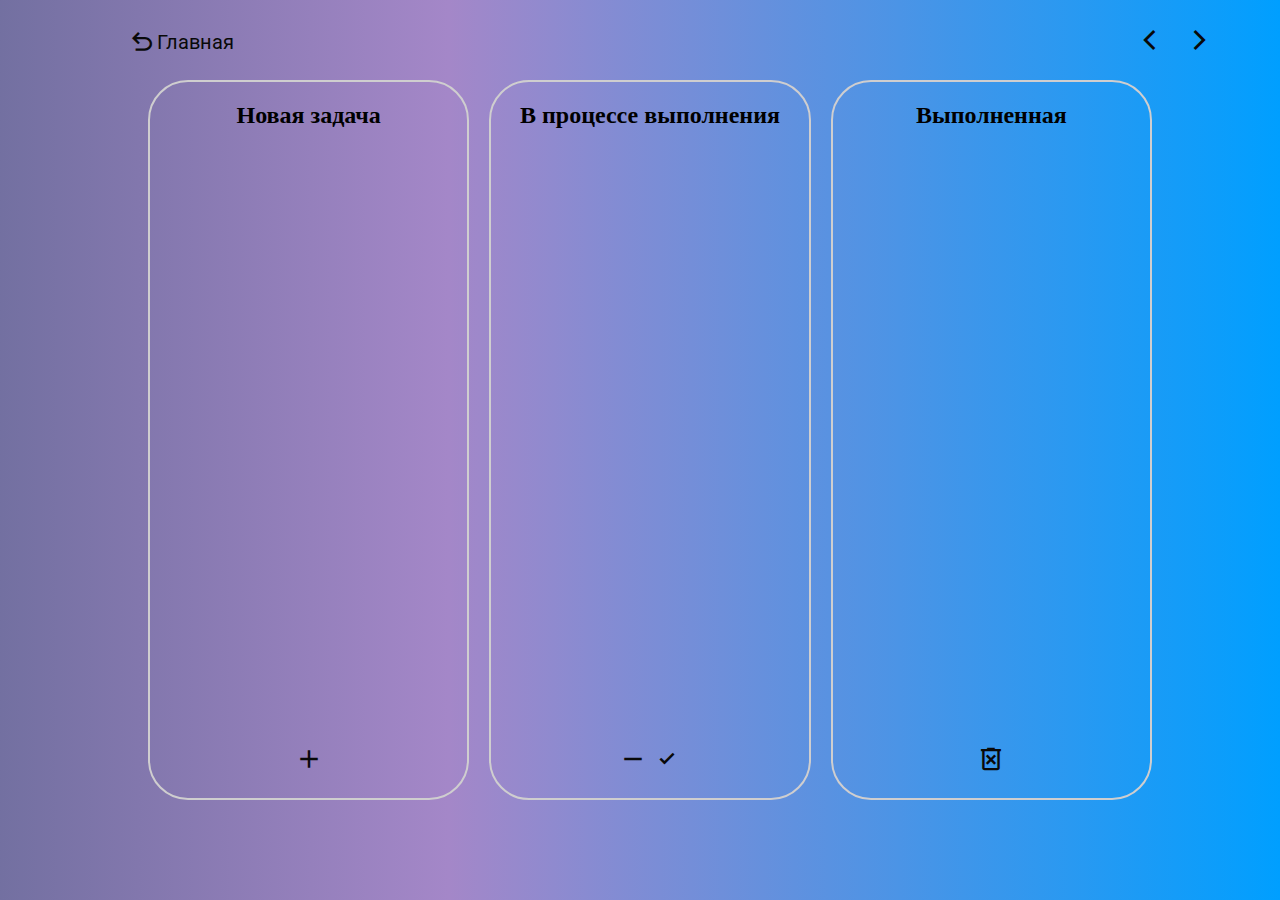
==== tasks.html @ 2cccac63 "Новая страница "Задачи", оформлен макет страницы, добавлен функционал в виде кнопки "Главная", кнопк" ====
<!DOCTYPE html>
<html lang="en">
<head>
    <meta charset="UTF-8" />
    <meta name="viewport" content="width=device-width, initial-scale=1.0" />
    <title>Document</title>
    <link rel="stylesheet" href="styles/tasks.css" />
    <link rel="stylesheet" href="https://fonts.googleapis.com/css2?family=Material+Symbols+Outlined:opsz,wght,FILL,GRAD@24,400,0,0" />
    <link rel="stylesheet" href="https://fonts.googleapis.com/css2?family=Material+Symbols+Outlined:opsz,wght,FILL,GRAD@24,400,0,0" />
    <link rel="stylesheet" href="https://fonts.googleapis.com/css2?family=Material+Symbols+Outlined:opsz,wght,FILL,GRAD@24,400,0,0" />
    <link rel="stylesheet" href="https://fonts.googleapis.com/css2?family=Material+Symbols+Outlined:opsz,wght,FILL,GRAD@24,400,0,0" />
    <link rel="stylesheet" href="https://fonts.googleapis.com/css2?family=Material+Symbols+Outlined:opsz,wght,FILL,GRAD@24,400,0,0" />
    <link rel="stylesheet" href="https://fonts.googleapis.com/css2?family=Material+Symbols+Outlined:opsz,wght,FILL,GRAD@20,400,0,0" />
</head>
<body>
    <div class="options">
        <a href="index.html" class="backHome">
            <span class="material-symbols-outlined">
                undo
                </span> <span class="btn-back">Главная</span>
            </a>
        <!-- <div class="changes">
            <button href="#" class="firstbtn">Новая заметка</button>
            <button href="#" class="secondbtn">Удалить заметку</button>
        </div> -->
        <div class="moves">
            <a href="#" class="back">
                <span class="material-symbols-outlined">chevron_left</span>
            </a>
            <a href="#" class="next">
                <span class="material-symbols-outlined">chevron_right</span>
            </a>
        </div>
    </div>

    <div class="container">
        <div class="column">
            <h2>Новая задача</h2>
            <a href="#"><span class="material-symbols-outlined">
                add 
                </span></a>
        </div>
        <div class="column">
            <h2>В процессе выполнения</h2>
            <div class="mid-button">
            <a href="#"><span class="material-symbols-outlined">
                remove
                </span></a>
                <a href="#"><span class="material-symbols-outlined">
                    check_small
                    </span></a>
            </div>
        </div>
        <div class="column">
            <h2>Выполненная</h2>
            <a href="#"><span class="material-symbols-outlined">
                delete_forever
                </span></a>
        </div>
</body>
</html>
---- styles/tasks.css ----
@import url("https://fonts.googleapis.com/css2?family=Roboto:ital,wght@0,100;0,300;0,400;0,500;0,700;0,900;1,100;1,300;1,400;1,500;1,700;1,900&display=swap");

* {
  box-sizing: border-box;
  margin: 0;
  padding: 0;
}

body {
  display: flex;
  flex-direction: column;
  align-items: center;
  height: 100vh;
  background: rgb(2, 0, 36);
  background: linear-gradient(
    90deg,
    rgba(106, 103, 155, 0.942) 0%,
    rgba(164, 135, 200, 1) 35%,
    rgba(0, 159, 255, 1) 100%
  );
}

.options {
  display: grid;
  grid-template-columns: repeat(2,1fr);
  align-items: center;
  width: 100%;
  padding: 20px;
  position: absolute;
  top: 0;
}

.options .backHome  {
  display: flex;
  justify-content: center;
  align-items: center;
  color: #090909;
}

.backHome {
  display: flex;
  justify-content: center;
  align-items: center;
  position: relative; /* Устанавливает позиционирование относительно родительского элемента */
  left: 100px;
  text-decoration: none;
  width: 120px;
  border-radius: 30px;
}

.backHome .material-symbols-outlined {
  font-size: 30px;
  color: #090909;
}

.btn-back {
  font-family: "Roboto", sans-serif;
  font-weight: 400;
  font-size: 20px;
}

/* .changes {
  display: flex;
  gap: 10px;
  justify-content: center;
} */

.firstbtn,
.secondbtn {
  display: flex;
  justify-content: center;
  align-items: center;
  width: 120px;
  height: 40px;
  border-radius: 20px;
  background: none;
  color: #090909;
  font-family: "Roboto", sans-serif;
  font-weight: 500;
}

.moves {
  display: flex;
  justify-content: space-between;
  gap: 10px;
  margin-right: 40px;
  justify-content: end;
}

.moves .material-symbols-outlined {
  font-size: 40px;
  color: #090909;
}

.container {
  display: grid;
  justify-content: center;
  align-self: center;
  width: 80%;
  height: 80vh;
  margin-top: 80px;
  grid-template-columns: repeat(3, 1fr);
}

.column {
  display: flex;
  flex-direction: column;
  background: none;
  margin-left: 20px;
  border: 2px solid #cfcecf;
  border-radius: 40px;
  align-items: center;
  padding: 20px;
}

.column h2 {
  margin-bottom: 10px;
  flex-grow: 1;
}

.column .material-symbols-outlined {
  color: #090909;
  font-size: 30px;
}

.column .material-symbols-outlined:hover {
  color: #cfcecf;
}
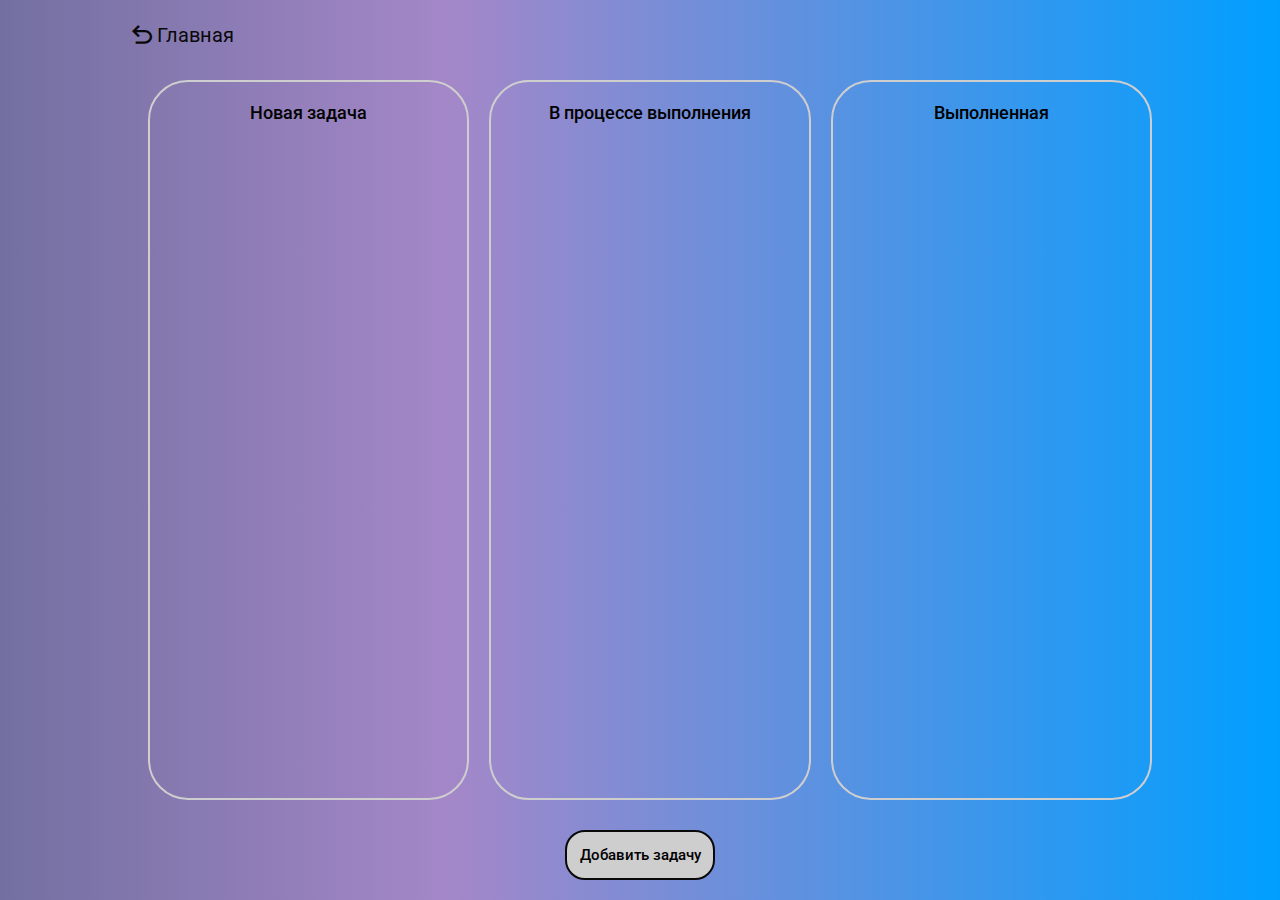
==== commit 552974d3: "Добавлен файл "script.js". Прописан функционал, адаптирован дизайн элементов страницы" ====
--- a/tasks.html
+++ b/tasks.html
@@ -1,61 +1,76 @@
 <!DOCTYPE html>
 <html lang="en">
-<head>
+  <head>
     <meta charset="UTF-8" />
     <meta name="viewport" content="width=device-width, initial-scale=1.0" />
     <title>Document</title>
     <link rel="stylesheet" href="styles/tasks.css" />
-    <link rel="stylesheet" href="https://fonts.googleapis.com/css2?family=Material+Symbols+Outlined:opsz,wght,FILL,GRAD@24,400,0,0" />
-    <link rel="stylesheet" href="https://fonts.googleapis.com/css2?family=Material+Symbols+Outlined:opsz,wght,FILL,GRAD@24,400,0,0" />
-    <link rel="stylesheet" href="https://fonts.googleapis.com/css2?family=Material+Symbols+Outlined:opsz,wght,FILL,GRAD@24,400,0,0" />
-    <link rel="stylesheet" href="https://fonts.googleapis.com/css2?family=Material+Symbols+Outlined:opsz,wght,FILL,GRAD@24,400,0,0" />
-    <link rel="stylesheet" href="https://fonts.googleapis.com/css2?family=Material+Symbols+Outlined:opsz,wght,FILL,GRAD@24,400,0,0" />
-    <link rel="stylesheet" href="https://fonts.googleapis.com/css2?family=Material+Symbols+Outlined:opsz,wght,FILL,GRAD@20,400,0,0" />
-</head>
-<body>
+    <link rel="icon" href="img/logo.png" type="image/x-icon">
+   
+    <link
+      rel="stylesheet"
+      href="https://fonts.googleapis.com/css2?family=Material+Symbols+Outlined:opsz,wght,FILL,GRAD@24,400,0,0"
+    />
+    <link
+      rel="stylesheet"
+      href="https://fonts.googleapis.com/css2?family=Material+Symbols+Outlined:opsz,wght,FILL,GRAD@24,400,0,0"
+    />
+    <link
+      rel="stylesheet"
+      href="https://fonts.googleapis.com/css2?family=Material+Symbols+Outlined:opsz,wght,FILL,GRAD@24,400,0,0"
+    />
+    <link
+      rel="stylesheet"
+      href="https://fonts.googleapis.com/css2?family=Material+Symbols+Outlined:opsz,wght,FILL,GRAD@24,400,0,0"
+    />
+    <link
+      rel="stylesheet"
+      href="https://fonts.googleapis.com/css2?family=Material+Symbols+Outlined:opsz,wght,FILL,GRAD@24,400,0,0"
+    />
+    <link
+      rel="stylesheet"
+      href="https://fonts.googleapis.com/css2?family=Material+Symbols+Outlined:opsz,wght,FILL,GRAD@20,400,0,0"
+    />
+  </head>
+  <body>
     <div class="options">
-        <a href="index.html" class="backHome">
-            <span class="material-symbols-outlined">
-                undo
-                </span> <span class="btn-back">Главная</span>
-            </a>
-        <!-- <div class="changes">
+      <a href="index.html" class="backHome">
+        <span class="material-symbols-outlined"> undo </span>
+        <span class="btn-back">Главная</span>
+      </a>
+      <!-- <div class="changes">
             <button href="#" class="firstbtn">Новая заметка</button>
             <button href="#" class="secondbtn">Удалить заметку</button>
         </div> -->
-        <div class="moves">
-            <a href="#" class="back">
-                <span class="material-symbols-outlined">chevron_left</span>
-            </a>
-            <a href="#" class="next">
-                <span class="material-symbols-outlined">chevron_right</span>
-            </a>
-        </div>
+      <!-- <div class="moves">
+        <a href="#" class="back">
+          <span class="material-symbols-outlined">chevron_left</span>
+        </a>
+        <a href="#" class="next">
+          <span class="material-symbols-outlined">chevron_right</span>
+        </a>
+      </div> -->
     </div>
 
     <div class="container">
-        <div class="column">
-            <h2>Новая задача</h2>
-            <a href="#"><span class="material-symbols-outlined">
-                add 
-                </span></a>
+      <div class="column new-tasks">
+        <p>Новая задача</p>
+        <a href="#"><span class="material-symbols-outlined"> </span></a>
+      </div>
+      <div class="column in-progress-tasks">
+        <p>В процессе выполнения</p>
+        <div class="mid-button">
+          <a href="#"><span class="material-symbols-outlined"> </span></a>
+          <a href="#"><span class="material-symbols-outlined"> </span></a>
         </div>
-        <div class="column">
-            <h2>В процессе выполнения</h2>
-            <div class="mid-button">
-            <a href="#"><span class="material-symbols-outlined">
-                remove
-                </span></a>
-                <a href="#"><span class="material-symbols-outlined">
-                    check_small
-                    </span></a>
-            </div>
-        </div>
-        <div class="column">
-            <h2>Выполненная</h2>
-            <a href="#"><span class="material-symbols-outlined">
-                delete_forever
-                </span></a>
-        </div>
-</body>
-</html>+      </div>
+      <div class="column completed-tasks">
+        <p>Выполненная</p>
+        <a href="#"><span class="material-symbols-outlined"> </span></a>
+      </div>
+    </div>
+    <button class="add-task-button">Добавить задачу</button>
+    <script src="script.js"></script>
+  </body>
+</html>
+
--- a/styles/tasks.css
+++ b/styles/tasks.css
@@ -126,3 +126,58 @@
 .column .material-symbols-outlined:hover {
   color: #cfcecf;
 }
+
+
+.add-task-button {
+  display: flex;
+  align-items: center;
+  justify-content: center;
+  width: 150px;
+  height: 50px;
+  margin-top: 30px;
+  border-radius: 20px;
+  background: #cfcecf;
+  border: 2px solid #090909;
+  font-family: "Roboto", sans-serif;
+  font-weight: 500;
+  font-size: 15px;
+}
+
+.add-task-button:hover {
+  background-color: rgba(77, 138, 195, 0.8); 
+   
+}
+
+.container p {
+  font-family: "Roboto", sans-serif;
+  font-weight: 500;
+  font-size: 18px;
+}
+
+.task-buttons {
+  display: flex;
+  justify-content: center;
+  align-content: center;
+}
+
+.place {
+  display: inline-flex;
+  justify-content: center;
+  border-radius: 10px;
+  border: 10px #090909;
+  font-family: "Roboto", sans-serif;
+  font-weight: 500;
+  font-size: 15px;
+  word-break: break-all;
+  background: #edbebe;
+  width: 220px;
+  height: 50px;
+}
+
+.place::placeholder {
+  font-family: "Roboto", sans-serif;
+  font-weight: 500;
+  font-style: italic;
+  text-align: center;
+}
+
